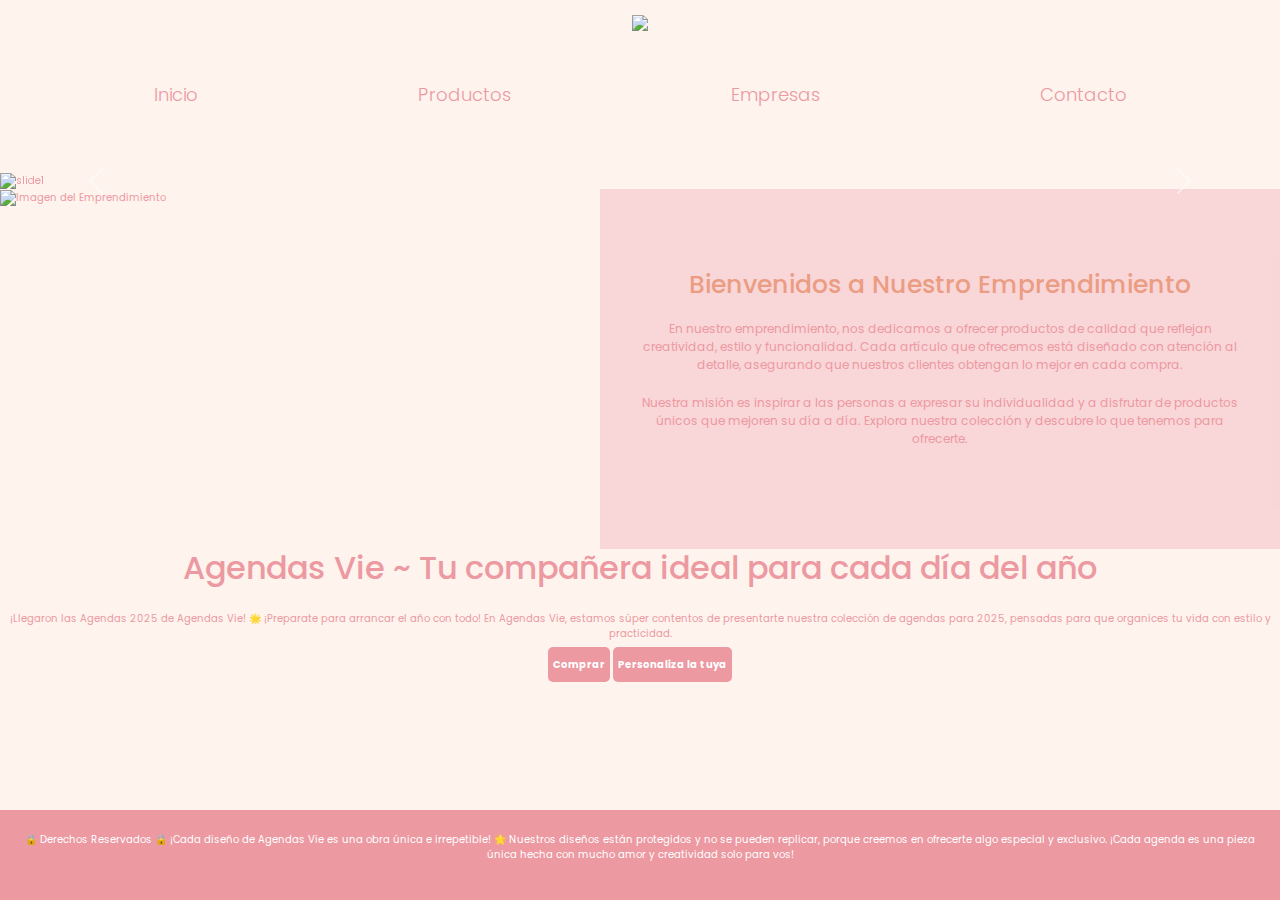
==== index.html @ 56694674 "Primer commit" ====
<!DOCTYPE html>
<html lang="en">

<head>
    <meta charset="UTF-8">
    <meta name="viewport" content="width=, initial-scale=1.0">
    <link href="https://cdn.jsdelivr.net/npm/bootstrap@5.3.3/dist/css/bootstrap.min.css" rel="stylesheet" integrity="sha384-QWTKZyjpPEjISv5WaRU9OFeRpok6YctnYmDr5pNlyT2bRjXh0JMhjY6hW+ALEwIH" crossorigin="anonymous">
    <link rel="stylesheet" href="./styles/style.css">
    <title>V I E - DISEÑOS PERSONALIZADOS</title>

</head>
<body>
    <header>
        <div>
            <center>
                <img src="../coderflex - desarrollo web/IMAGENES/logo.png" />
            </center>
        </div>
        <nav>
            <ul>
                <li><a href="../index.html">Inicio</a></li>
                <li><a href="Pages/productos.html">Productos</a></li>
                <li><a href="Pages/empresas.html">Empresas</a></li>
                <li><a href="Pages/contacto.html">Contacto</a></li>
            </ul>
        </nav>
    </header>
    <div id="carouselExample" class="carousel slide">
        <div class="carousel-inner">
          <div class="carousel-item active">
            <img src="../coderflex - desarrollo web/IMAGENES/1.jpg" class="d-block w-100" alt="slide1">
          </div>
          <div class="carousel-item">
            <img src="../coderflex - desarrollo web/IMAGENES/2.jpg" class="d-block w-100" alt="slide2">
          </div>
          <div class="carousel-item">
            <img src="../coderflex - desarrollo web/IMAGENES/3.jpg" class="d-block w-100" alt="slide3">
          </div>
        </div>
        <button class="carousel-control-prev" type="button" data-bs-target="#carouselExample" data-bs-slide="prev">
          <span class="carousel-control-prev-icon" aria-hidden="true"></span>
          <span class="visually-hidden">Previous</span>
        </button>
        <button class="carousel-control-next" type="button" data-bs-target="#carouselExample" data-bs-slide="next">
          <span class="carousel-control-next-icon" aria-hidden="true"></span>
          <span class="visually-hidden">Next</span>
        </button>
      </div>
    <!-- Contenedor principal para la imagen y la descripción -->
    <div class="main-container">
        <!-- Sección de la imagen -->
        <div class="image-section">
            <img src="../coderflex - desarrollo web/IMAGENES/Imagen principal.jpeg" alt="Imagen del Emprendimiento">
        </div>
        <!-- Sección de la descripción -->
        <div class="description-section">
            <center>
                <h1>Bienvenidos a Nuestro Emprendimiento</h1>
                <p>
                    En nuestro emprendimiento, nos dedicamos a ofrecer productos de calidad que reflejan creatividad, 
                    estilo y funcionalidad. Cada artículo que ofrecemos está diseñado con atención al detalle, 
                    asegurando que nuestros clientes obtengan lo mejor en cada compra.
                </p>
                <p>
                    Nuestra misión es inspirar a las personas a expresar su individualidad y a disfrutar de productos 
                    únicos que mejoren su día a día. Explora nuestra colección y descubre lo que tenemos para ofrecerte.
                </p>
            </center>
        </div>
    </div>

    <section>
        <center>
            <h2>Agendas Vie ~ Tu compañera ideal para cada día del año</h2>
            <img src="../coderflex - desarrollo web/IMAGENES/AgendaDiaria.png" alt="">
            <p>
                ¡Llegaron las Agendas 2025 de Agendas Vie! 🌟
                ¡Preparate para arrancar el año con todo! En Agendas Vie, estamos súper contentos de presentarte nuestra
                colección de agendas para 2025, pensadas para que organices tu vida con estilo y practicidad.
            </p>
            <a class="boton" href="boton" href="#">Comprar</a>
            <a class="boton" href="boton" href="#">Personaliza la tuya</a>
        </center>
    </section>

    <footer>
        <div class="content">
            <p>🔒 Derechos Reservados 🔒

                ¡Cada diseño de Agendas Vie es una obra única e irrepetible!
                🌟 Nuestros diseños están protegidos y no se pueden replicar,
                porque creemos en ofrecerte algo especial y exclusivo.
                ¡Cada agenda es una pieza única hecha con mucho amor y creatividad solo para vos!
            </p>
        </div>
    </footer>

    <script src="https://cdn.jsdelivr.net/npm/bootstrap@5.3.3/dist/js/bootstrap.bundle.min.js" integrity="sha384-YvpcrYf0tY3lHB60NNkmXc5s9fDVZLESaAA55NDzOxhy9GkcIdslK1eN7N6jIeHz" crossorigin="anonymous"></script>
</body>
</html>
---- styles/style.css ----
@import url('https://fonts.googleapis.com/css2?family=Poppins:ital,wght@0,100;0,200;0,300;0,400;0,500;0,600;0,700;0,800;0,900;1,100;1,200;1,300;1,400;1,500;1,600;1,700;1,800;1,900&display=swap');


/* Estilo general del cuerpo de la página */
body {
    font-size: 10px; /* Fuente para todo el texto de la página */
    font-family: "Poppins", sans-serif; /* Elimina el margen predeterminado del cuerpo */
    color: #ec99a2; /* Elimina el padding predeterminado del cuerpo */
    background-color: #fef3ed; /* Color de fondo de la página */
    margin: 0;
    padding: 0;
}

header{
    background-color: #fef3ed;
    padding: 15px;
    text-align: center;
    justify-content: center;
}

.contenedor {
    max-width: 30rem;
    margin: 0 auto;
}
/* Contenedor principal que agrupa la imagen y la descripción */
.main-container {
    display: flex;                    /* Alinea la imagen y la descripción en una fila */
    height: 40vh;                    /* La altura del contenedor es el 100% de la ventana */
}

/* Sección de la imagen */
.image-section {
    flex: 1;                          /* La imagen ocupa la mitad del ancho disponible */
}

.image-section img {
    width: 100%;                      /* La imagen ocupa el 100% del ancho de su contenedor */
    height: 100%;                     /* La imagen ocupa el 100% de la altura de su contenedor */
    object-fit: cover;                /* Cubre todo el espacio disponible sin distorsión */
}

/* Sección de la descripción */
.description-section {
    flex: 1;                          /* La descripción ocupa la otra mitad del ancho */
    padding: 40px;                    /* Espaciado interno */
    display: flex;
    flex-direction: column;           /* Alinea los elementos en una columna */
    justify-content: center;          /* Centra verticalmente el contenido */
    background-color: #f3bdc388;        /* Color de fondo para la sección de descripción */
    color: #ec99a2;                      /* Color del texto */
}

.description-section h1 {
    font-size: 2.5em;                 /* Tamaño del título */
    color: #ea9d83;                   /* Color del título */
    margin-bottom: 20px;              /* Espacio debajo del título */
}

.description-section p {
    font-size: 1.2em;                 /* Tamaño del texto del párrafo */
    line-height: 1.5;                 /* Altura de línea para mejorar la legibilidad */
    margin-bottom: 20px;              /* Espacio debajo de cada párrafo */
}
/* Estilos para la barra de navegación */
nav{
    background-color: #fef3ed; /* Color de fondo para la barra de navegación */
    padding: 20px; /* Espaciado interno en la parte superior e inferior de la barra */
    text-align: center;
    display: flex;
    justify-content: center;
    
}
/* Estilos para la lista no ordenada que contiene los elementos del menú */
nav ul{
    list-style: none; /* Elimina los puntos de la lista (por defecto en listas no ordenadas) */
    display: flex;  /* Utiliza Flexbox para alinear los elementos en una fila */
    justify-content: center; /* Centra los elementos del menú horizontalmente dentro de la barra de navegación */
    margin: 0; /* Elimina el margen de la lista */
    padding: 0; /* Elimina el padding de la lista */
}
/* Estilos para los elementos de la lista (los botones del menú) */
nav ul li{
    list-style: none;
    margin: 10px; /* Añade un espacio de 15px a cada lado de los elementos de la lista */
    padding: 0;
    display: flex;
    justify-content: center;
}
/* Estilos para los enlaces dentro de los elementos del menú */
nav ul li a{
    text-decoration: none;  /* Elimina el subrayado predeterminado en los enlaces */
    color: #ec99a2; /* Establece el color del texto en blanco */
    font-size: 18px;
    font-weight: 300 ; /* Hace el texto del enlace en negrita */
    padding: 20px 100px; /* Añade un espaciado interno al enlace para hacerlo más grande y clickeable */
    border-radius: 5px; /* Color de fondo de los enlaces */
    justify-content: center;
}
/* Estilos para el estado hover de los enlaces del menú (cuando el ratón pasa sobre el enlace) */
nav ul li a:hover{
    background-color: #f2af9d62; /* Cambia el color de fondo cuando el usuario pasa el ratón sobre el enlace */
}

.content{
    padding: 20px;
    text-align: center;

}
.imagenes {
    display: flex;
}
/* BOTONES */
.boton {
    background-color: #ec99a2;
    color: #fff;
    padding: 10px 5px;
    margin-top: 0.5rem;
    font-size: bold;
    text-decoration: none;
    font-weight: bold;
    border-radius: 5px; /* Color de fondo de los enlaces */
    justify-content: center;

}
.boton:hover {
    cursor: pointer;
    background-color: #f2af9d62;
}

/* Contenedor general para todas las cajas de productos */
.product-container {
    display: flex;                  /* Alinea las cajas de productos en una fila */
    justify-content: space-around;  /* Espacia las cajas uniformemente */
    flex-wrap: wrap;                /* Permite que las cajas se envuelvan en una nueva fila si no caben en una */
    padding: 20px;                  /* Espacio alrededor del contenedor */
}

/* Estilo para cada caja de producto individual */
.product-box {
    background-color: #f3bdc3;      /* Color de fondo rosa */
    border: 2px solid #ec99a2;      /* Borde rosa más oscuro */
    border-radius: 10px;            /* Bordes redondeados */
    padding: 20px;                  /* Espacio dentro de la caja */
    text-align: center;             /* Centra el texto y la imagen */
    width: 200px;                   /* Ancho fijo para las cajas */
    margin: 50px;                   /* Espacio entre las cajas */
}

/* Estilo para la imagen del producto */
.product-box img {
    width: 100%;                    /* La imagen ocupa todo el ancho disponible en la caja */
    height: auto;                   /* Mantiene la proporción de la imagen */
    border-radius: 5px;             /* Bordes ligeramente redondeados para la imagen */
}
/* Estilo para el nombre del producto */
.product-box h2 {
    color: #ea9d83;                 /* Color del texto */
    font-size: 18px;                /* Tamaño de la fuente */
    margin: 10px 0;                 /* Espacio arriba y abajo del título */
}

/* Estilo para el precio del producto */
.product-box p {
    color: #ffffff;                 /* Color del texto */
    font-size: 16px;                /* Tamaño de la fuente */
    margin: 0;                      /* Elimina el margen por defecto */
}
/* ajustes en productos. */
.container {
    display: flex;
    padding: 20px;
}

.filters {
    width: 500px;
    padding-right: 20px;
}

.filters h2 {
    font-size: 18px;
    margin-bottom: 10px;
}

.filters label {
    display: block;
    margin-bottom: 10px;
    font-size: 14px;
}

.filters input[type="range"] {
    width: 100%;
    margin: 10px 0;
}

.price-range {
    display: flex;
    justify-content: space-between;
    font-size: 14px;
}

.products {
    flex: 1;
}

.products h1 {
    font-size: 24px;
    margin-bottom: 20px;
}

.product-grid {
    display: grid;
    grid-template-columns: repeat(3, 1fr);
    gap: 20px;
}

.product-card {
    background-color: white;
    padding: 15px;
    border: 1px solid #ddd;
    border-radius: 8px;
    text-align: center;
}

.product-card img {
    width: 100%;
    height: auto;
    margin-bottom: 15px;
}

.product-card h3 {
    font-size: 18px;
    margin-bottom: 10px;
}

.product-card p {
    font-size: 16px;
    color: #555;
}

.location {
    text-align: center;
    margin: 20px auto;
    font-family: Arial, sans-serif;
}

.location h2 {
    font-size: 24px;
    color: #333;
}

.location p {
    font-size: 16px;
    color: #555;
}

.location iframe {
    margin-top: 20px;
    border-radius: 8px;
    box-shadow: 0px 0px 15px rgba(0, 0, 0, 0.1);
}

/* Estilos para el rectángulo rosa */
.centered-box {
    width: 80%; /* Ajusta el ancho al 80% del contenedor padre o de la página */
    margin: 0 auto; /* Centra horizontalmente */
    padding: 20px;
    background-color: #f8dada; /* Color rosa claro */
    border: 2px solid #ff4f81; /* Color de borde más oscuro */
    border-radius: 10px; /* Bordes redondeados */
    text-align: center; /* Alinea el texto en el centro */
    font-size: 14px; /* Tamaño de fuente */
    color: #d49595; /* Color del texto */
}

/* Ajusta el contenedor del carrusel para que ocupe el 100% del ancho */
.carousel-container {
    position: relative;
    width: 100%; /* Ocupa el 100% del ancho de la página */
    height: 50vh; /* El carrusel ocupará el 50% del alto de la ventana */
    overflow: hidden; /* Oculta las imágenes que no están visibles */
   
  }




  /* Oculta los inputs radio porque no queremos que sean visibles */
  input[type="radio"] {
    display: none;
  }
 
  /* Contenedor de las diapositivas */
  .slides {
    display: flex;
    width: 300%; /* Tres imágenes, por lo que el contenedor necesita un ancho 300% */
    height: 100%; /* El contenedor de diapositivas también ocupa el 100% de la altura */
    transition: transform 0.5s ease-in-out; /* Transición suave entre las diapositivas */
  }
 
  /* Cada slide (diapositiva) ocupa el 100% del ancho del contenedor */
  .slide {
    width: 100%;
    flex-shrink: 0;
    height: 100%; /* Cada diapositiva también ocupa el 100% de la altura */
  }
 
  .slide img {
    width: 100%;
    height: 100%;
    object-fit: cover; /* Ajusta la imagen para que ocupe todo el contenedor, recortando si es necesario */
  }
 
  /* Cuando el input radio está seleccionado, el contenedor de diapositivas se transforma, desplazándose a la izquierda */
  #slide-1:checked ~ .slides {
    transform: translateX(0);
  }
 
  #slide-2:checked ~ .slides {
    transform: translateX(-100%);
  }
 
  #slide-3:checked ~ .slides {
    transform: translateX(-200%);
  }
 
  /* Estilos para los puntos de navegación */
  .navigation {
    position: absolute;
    bottom: 20px; /* Se coloca un poco más arriba del borde inferior */
    left: 50%;
    transform: translateX(-50%);
    display: flex;
    gap: 10px;
  }
 
  .nav-dot {
    width: 15px;
    height: 15px;
    background-color: #e7a0a0;
    border-radius: 50%;
    cursor: pointer;
    transition: background-color 0.3s;
  }
 
  /* Cambia el color del punto cuando el radio correspondiente está seleccionado */
  input:checked + .nav-dot {
    background-color: #ff6961;
  }
footer {
    background-color: #ec99a2;
    padding: 2px;
    text-align: center;
    color: #fff;
    position: fixed;
    width: 100%;
    bottom: 0;
}
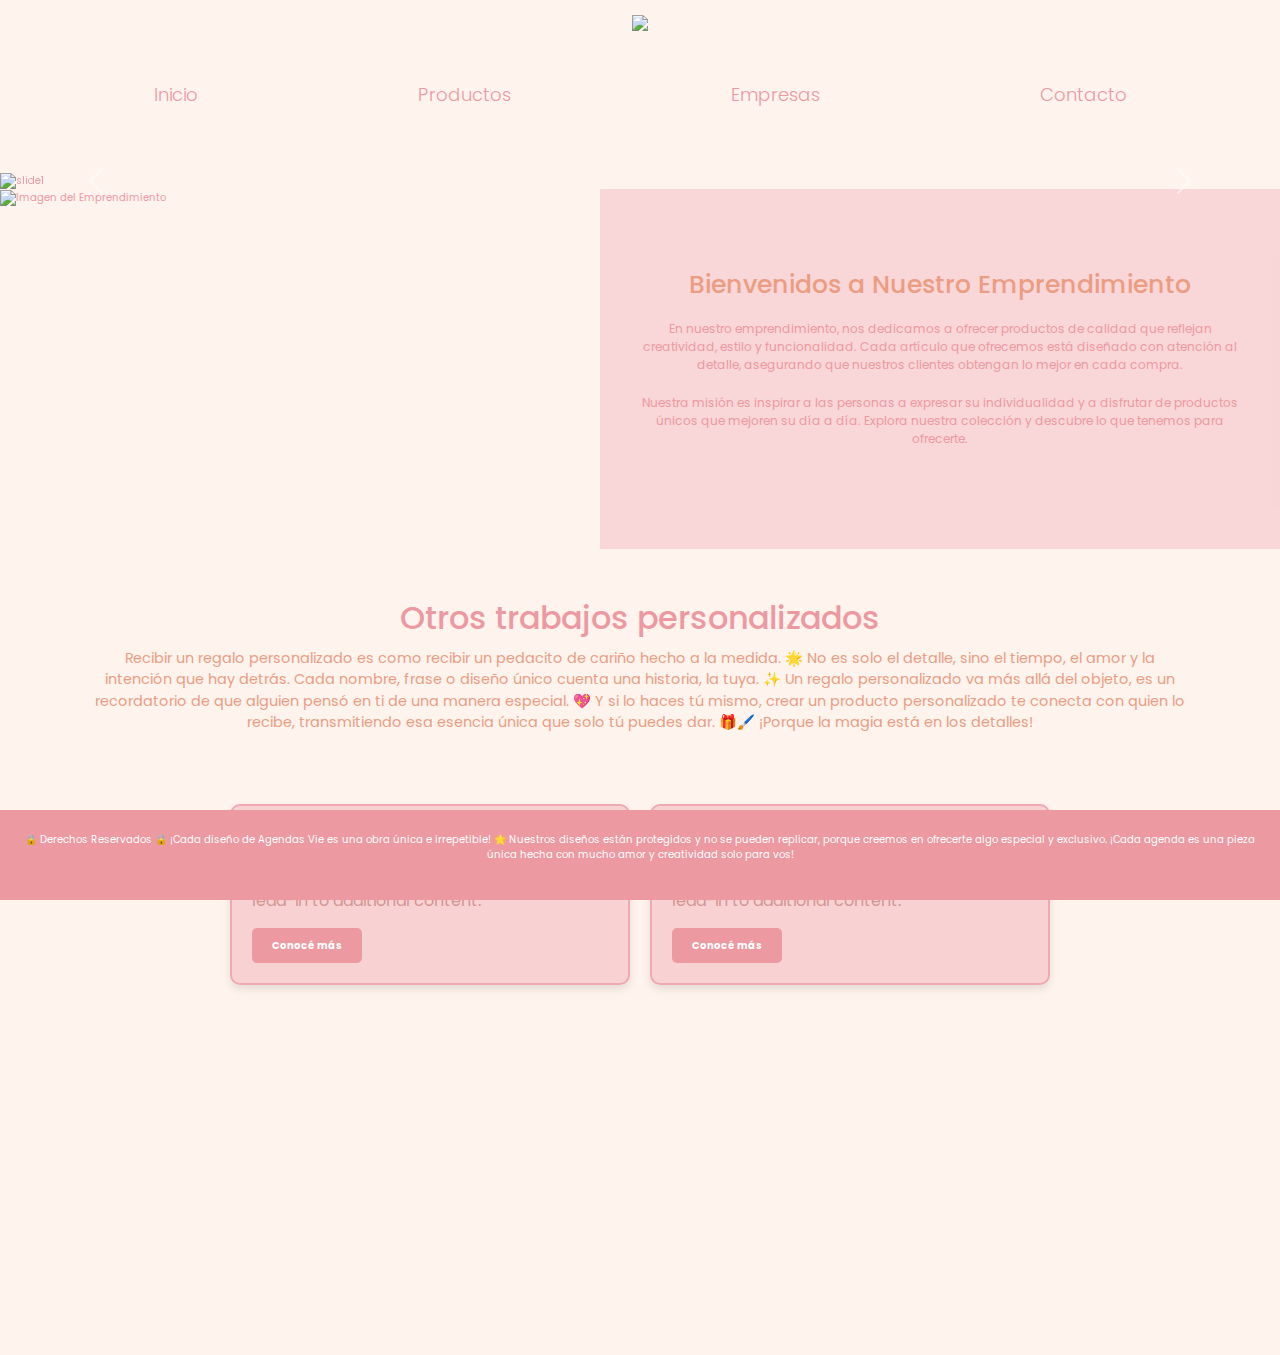
==== commit b8cecf26: "archivos de entrega ch" ====
--- a/index.html
+++ b/index.html
@@ -18,7 +18,7 @@
         </div>
         <nav>
             <ul>
-                <li><a href="../index.html">Inicio</a></li>
+                <li><a href="index.html">Inicio</a></li>
                 <li><a href="Pages/productos.html">Productos</a></li>
                 <li><a href="Pages/empresas.html">Empresas</a></li>
                 <li><a href="Pages/contacto.html">Contacto</a></li>
@@ -69,19 +69,26 @@
         </div>
     </div>
 
-    <section>
-        <center>
-            <h2>Agendas Vie ~ Tu compañera ideal para cada día del año</h2>
-            <img src="../coderflex - desarrollo web/IMAGENES/AgendaDiaria.png" alt="">
-            <p>
-                ¡Llegaron las Agendas 2025 de Agendas Vie! 🌟
-                ¡Preparate para arrancar el año con todo! En Agendas Vie, estamos súper contentos de presentarte nuestra
-                colección de agendas para 2025, pensadas para que organices tu vida con estilo y practicidad.
-            </p>
-            <a class="boton" href="boton" href="#">Comprar</a>
-            <a class="boton" href="boton" href="#">Personaliza la tuya</a>
-        </center>
-    </section>
+    <div class="custom-section">
+        <h2 class="section-title">Otros trabajos personalizados</h2>
+        <p class="section-description">
+            Recibir un regalo personalizado es como recibir un pedacito de cariño hecho a la medida. 🌟 No es solo el detalle, sino el tiempo, el amor y la intención que hay detrás. Cada nombre, frase o diseño único cuenta una historia, la tuya. ✨ Un regalo personalizado va más allá del objeto, es un recordatorio de que alguien pensó en ti de una manera especial. 💖 Y si lo haces tú mismo, crear un producto personalizado te conecta con quien lo recibe, transmitiendo esa esencia única que solo tú puedes dar. 🎁🖌️ ¡Porque la magia está en los detalles!
+        </p>
+    
+        <div class="card-container">
+            <div class="custom-card">
+                <h5 class="card-title">Albúm de fotos</h5>
+                <p class="card-text">With supporting text below as a natural lead-in to additional content.</p>
+                <a href="#" class="btn-custom">Conocé más</a>
+            </div>
+            <div class="custom-card">
+                <h5 class="card-title">Diseños digitales</h5>
+                <p class="card-text">With supporting text below as a natural lead-in to additional content.</p>
+                <a href="#" link="https://www.instagram.com/p/C6FN79Duybf/?img_index=1" class="btn-custom">Conocé más</a>
+            </div>
+        </div>
+    </div>
+      
 
     <footer>
         <div class="content">
--- a/styles/style.css
+++ b/styles/style.css
@@ -10,6 +10,7 @@
     background-color: #fef3ed; /* Color de fondo de la página */
     margin: 0;
     padding: 0;
+    padding-bottom: 300px;
 }
 
 header{
@@ -23,12 +24,31 @@
     max-width: 30rem;
     margin: 0 auto;
 }
+/* Ajustes del contenedor principal en móviles */
+@media (max-width: 768px) {
+    .contenedor {
+        max-width: 100%;
+        padding: 0 10px;
+    }
+}
+
 /* Contenedor principal que agrupa la imagen y la descripción */
 .main-container {
     display: flex;                    /* Alinea la imagen y la descripción en una fila */
     height: 40vh;                    /* La altura del contenedor es el 100% de la ventana */
 }
-
+/* Imagen en móvil */
+@media (max-width: 768px) {
+    .main-container {
+        flex-direction: column;  /* Apila la imagen y la descripción */
+        height: auto;
+    }
+
+    .image-section, .description-section {
+        width: 100%;
+        height: auto;
+    }
+}
 /* Sección de la imagen */
 .image-section {
     flex: 1;                          /* La imagen ocupa la mitad del ancho disponible */
@@ -49,6 +69,17 @@
     justify-content: center;          /* Centra verticalmente el contenido */
     background-color: #f3bdc388;        /* Color de fondo para la sección de descripción */
     color: #ec99a2;                      /* Color del texto */
+}
+@media (max-width: 768px) {
+    .description-section h1 {
+        font-size: 1.5em;
+        text-align: center;
+    }
+
+    .description-section p {
+        font-size: 1em;
+        text-align: center;
+    }
 }
 
 .description-section h1 {
@@ -97,11 +128,34 @@
     border-radius: 5px; /* Color de fondo de los enlaces */
     justify-content: center;
 }
+
+@media (max-width: 768px) {
+    nav ul {
+        flex-direction: column;
+    }
+
+    nav ul li a {
+        padding: 10px 20px;
+        font-size: 16px;
+    }
+}
 /* Estilos para el estado hover de los enlaces del menú (cuando el ratón pasa sobre el enlace) */
 nav ul li a:hover{
     background-color: #f2af9d62; /* Cambia el color de fondo cuando el usuario pasa el ratón sobre el enlace */
 }
 
+@media (max-width: 768px) {
+    .product-container {
+        flex-direction: column;
+        align-items: center;
+        padding: 0;
+    }
+
+    .product-box {
+        width: 90%;
+        margin: 10px 0;
+    }
+}
 .content{
     padding: 20px;
     text-align: center;
@@ -259,7 +313,12 @@
     border-radius: 8px;
     box-shadow: 0px 0px 15px rgba(0, 0, 0, 0.1);
 }
-
+@media (max-width: 768px) {
+    .custom-card {
+        width: 100%;
+        padding: 15px;
+    }
+}
 /* Estilos para el rectángulo rosa */
 .centered-box {
     width: 80%; /* Ajusta el ancho al 80% del contenedor padre o de la página */
@@ -282,6 +341,98 @@
    
   }
 
+  @media (max-width: 768px) {
+    .carousel-container {
+        height: 20vh;
+    }
+
+    .slides {
+        width: 100%;
+    }
+}
+/* Sección de trabajos personalizados */
+.custom-section {
+    background-color: #fef3ed;
+    padding: 50px;
+    text-align: center;
+}
+
+.section-title {
+    font-family: "Poppins", sans-serif;
+    color: #ec99a2;
+    font-size: 2rem;
+    margin-bottom: 10px;
+}
+
+.section-description {
+    font-family: "Poppins", sans-serif;
+    color: #ea9d83;
+    font-size: 0.9rem;
+    margin-bottom: 50px;
+    padding: 0 40px;
+}
+
+/* Contenedor de las tarjetas */
+.card-container {
+    display: flex;
+    justify-content: center;
+    gap: 20px;
+    padding: 20px;
+}
+
+/* Estilo para cada tarjeta */
+.custom-card {
+    background-color: #f3bdc39f;
+    border: 2px solid #ec99a3b6;
+    border-radius: 10px;
+    padding: 20px;
+    width: 400px;
+    text-align: left;
+    box-shadow: 0 4px 8px rgba(0, 0, 0, 0.1);
+    font-family: "Poppins", sans-serif;
+}
+
+.card-title {
+    color: #ea9d83;
+    font-size: 12px;
+    margin-bottom: 15px;
+}
+
+.card-text {
+    font-size: 1rem;
+    color: #ffffff;
+    margin-bottom: 20px;
+}
+
+/* Estilo del botón */
+.btn-custom {
+    background-color: #ec99a2;
+    color: #fff;
+    padding: 10px 20px;
+    text-decoration: none;
+    font-weight: bold;
+    border-radius: 5px;
+    display: inline-block;
+}
+
+.btn-custom:hover {
+    background-color: #f2af9d62;
+    color: #fff;
+}
+
+/* Responsividad */
+@media (max-width: 768px) {
+    .card-container {
+        flex-direction: column;
+        align-items: center;
+    }
+
+    .custom-card {
+        width: 100%;
+    }
+}
+
+
 
 
 
@@ -347,12 +498,90 @@
   input:checked + .nav-dot {
     background-color: #ff6961;
   }
+/* Estilo para las tarjetas */
+.card {
+    background-color: #f8dada; /* Fondo rosa claro para las tarjetas */
+    border: 2px solid #ec99a2; /* Borde rosa oscuro */
+    border-radius: 10px; /* Bordes redondeados */
+    box-shadow: 0 4px 8px rgba(0, 0, 0, 0.1); /* Sombra suave */
+    margin-bottom: 20px; /* Espaciado entre tarjetas */
+    padding: 20px;
+}
+
+/* Estilo para los títulos de las tarjetas */
+.card-title {
+    color: #ea9d83; /* Color del título */
+    font-size: 1.5rem; /* Tamaño del título */
+    margin-bottom: 10px;
+}
+
+/* Estilo para el texto del cuerpo de las tarjetas */
+.card-text {
+    color: #d49595; /* Texto de color rosa medio */
+    font-size: 1rem; /* Tamaño del texto */
+    margin-bottom: 15px;
+}
+
+/* Estilo para los botones dentro de las tarjetas */
+.btn-primary {
+    background-color: #ec99a2; /* Color de fondo rosa oscuro */
+    border: none; /* Sin borde */
+    color: white; /* Texto en blanco */
+    padding: 10px 20px; /* Espaciado interno del botón */
+    border-radius: 5px; /* Bordes redondeados */
+    font-weight: bold; /* Texto en negrita */
+    text-decoration: none; /* Sin subrayado */
+    transition: background-color 0.3s ease; /* Efecto de transición en hover */
+}
+
+/* Cambia el color del botón al hacer hover */
+.btn-primary:hover {
+    background-color: #f2af9d62; /* Un tono más claro de rosa al hacer hover */
+    cursor: pointer;
+}
+
+/* Estilo para las columnas */
+.row {
+    display: flex;
+    flex-wrap: wrap; /* Permite que las columnas se ajusten en pantallas pequeñas */
+    justify-content: space-between;
+}
+
+.col-sm-6 {
+    flex: 1;
+    max-width: 48%; /* Ajusta el ancho de las columnas */
+    margin-bottom: 20px; /* Espacio entre columnas en pantallas pequeñas */
+}
+
+/* Ajuste para pantallas más pequeñas (móviles) */
+@media (max-width: 768px) {
+    .col-sm-6 {
+        max-width: 100%; /* Columnas ocupan el ancho completo en móviles */
+        margin-bottom: 20px;
+    }
+
+    .card {
+        padding: 15px;
+    }
+}
+
 footer {
     background-color: #ec99a2;
-    padding: 2px;
+    margin-top: 40px;
+    padding: 2px ;
     text-align: center;
     color: #fff;
     position: fixed;
     width: 100%;
     bottom: 0;
-}
+    position: fixed;
+}
+@media (max-width: 768px) {
+    footer {
+        padding: 5px;
+    }
+}
+
+
+
+
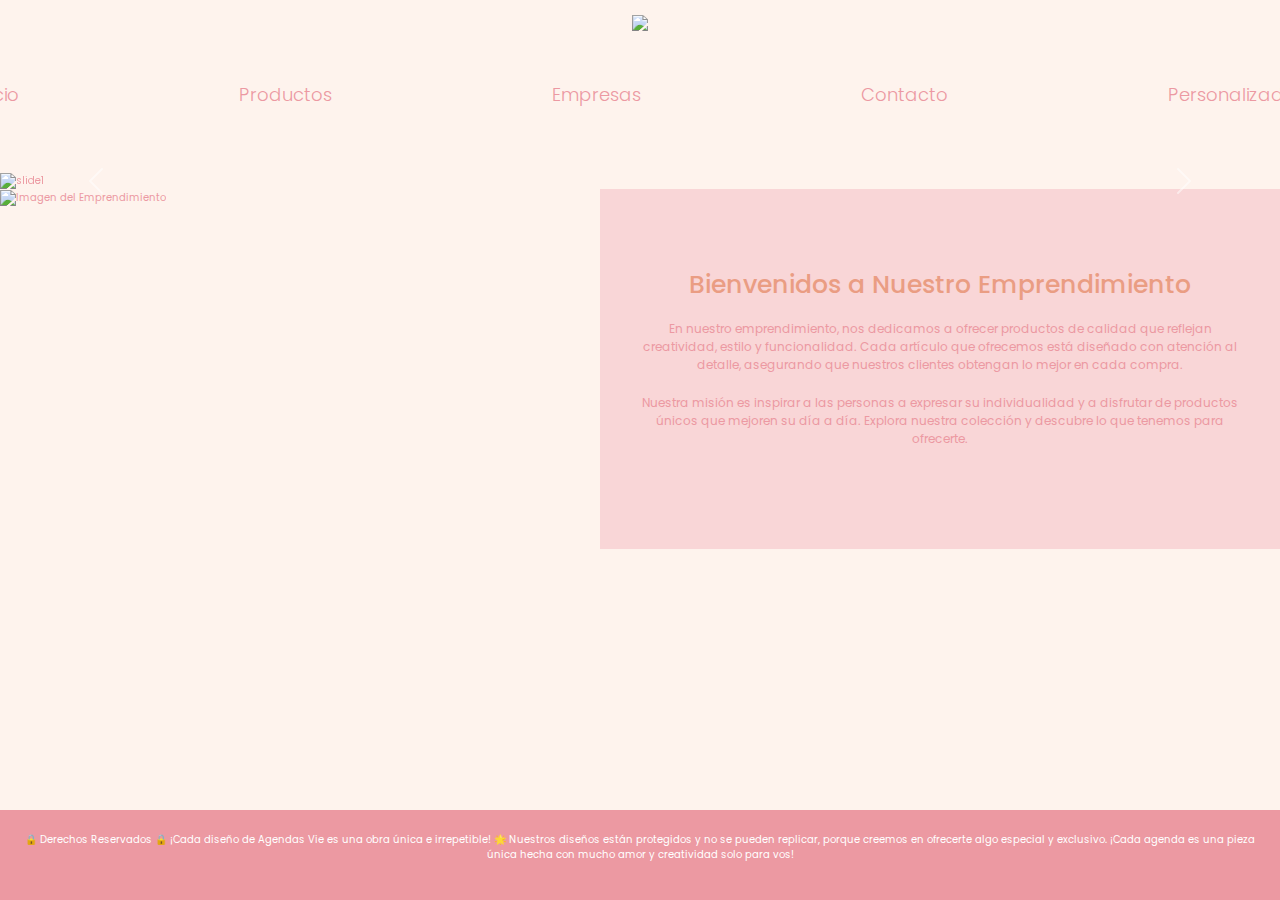
==== commit 7e3f195f: "Mensaje descriptivo de tus cambios" ====
--- a/index.html
+++ b/index.html
@@ -22,6 +22,7 @@
                 <li><a href="Pages/productos.html">Productos</a></li>
                 <li><a href="Pages/empresas.html">Empresas</a></li>
                 <li><a href="Pages/contacto.html">Contacto</a></li>
+                <li><a href="pages/Personalizados.html">Personalizados</a></li>
             </ul>
         </nav>
     </header>
@@ -68,27 +69,7 @@
             </center>
         </div>
     </div>
-
-    <div class="custom-section">
-        <h2 class="section-title">Otros trabajos personalizados</h2>
-        <p class="section-description">
-            Recibir un regalo personalizado es como recibir un pedacito de cariño hecho a la medida. 🌟 No es solo el detalle, sino el tiempo, el amor y la intención que hay detrás. Cada nombre, frase o diseño único cuenta una historia, la tuya. ✨ Un regalo personalizado va más allá del objeto, es un recordatorio de que alguien pensó en ti de una manera especial. 💖 Y si lo haces tú mismo, crear un producto personalizado te conecta con quien lo recibe, transmitiendo esa esencia única que solo tú puedes dar. 🎁🖌️ ¡Porque la magia está en los detalles!
-        </p>
-    
-        <div class="card-container">
-            <div class="custom-card">
-                <h5 class="card-title">Albúm de fotos</h5>
-                <p class="card-text">With supporting text below as a natural lead-in to additional content.</p>
-                <a href="#" class="btn-custom">Conocé más</a>
-            </div>
-            <div class="custom-card">
-                <h5 class="card-title">Diseños digitales</h5>
-                <p class="card-text">With supporting text below as a natural lead-in to additional content.</p>
-                <a href="#" link="https://www.instagram.com/p/C6FN79Duybf/?img_index=1" class="btn-custom">Conocé más</a>
-            </div>
-        </div>
-    </div>
-      
+   
 
     <footer>
         <div class="content">
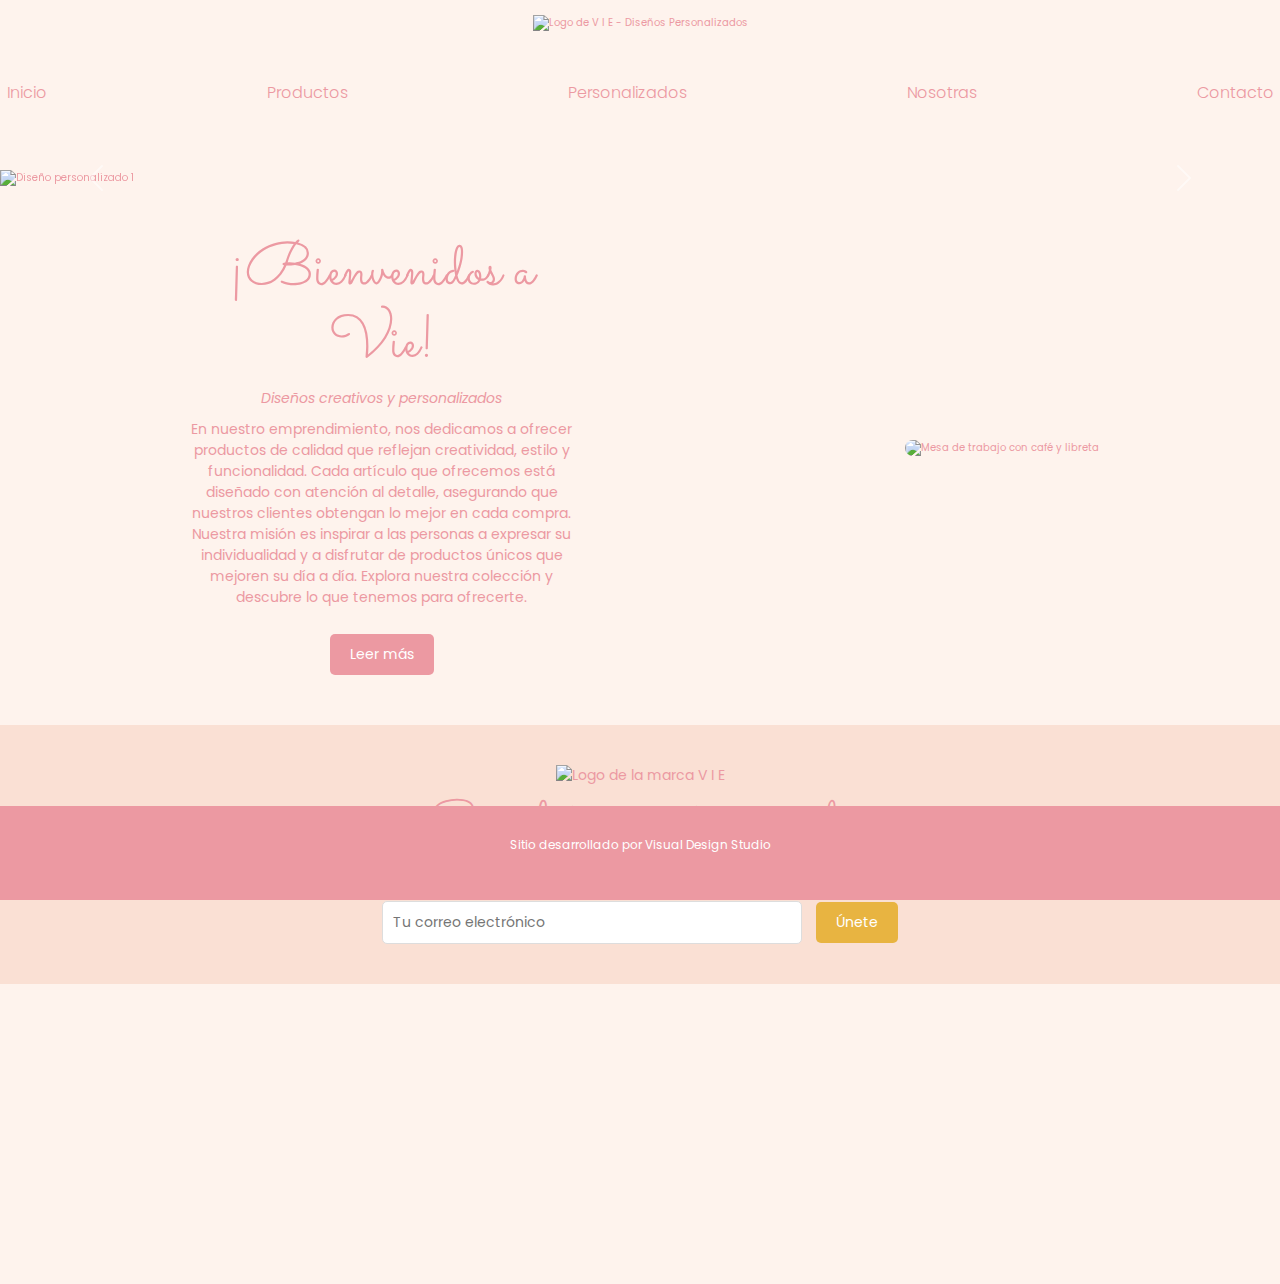
==== commit 0919c2c2: "Actualización de imágenes y páginas" ====
--- a/index.html
+++ b/index.html
@@ -1,41 +1,68 @@
 <!DOCTYPE html>
-<html lang="en">
+<html lang="es">
 
 <head>
     <meta charset="UTF-8">
-    <meta name="viewport" content="width=, initial-scale=1.0">
+    <meta name="viewport" content="width=device-width, initial-scale=1.0">
+    
+    <!-- Meta Description -->
+    <meta name="description" content="V I E ofrece diseños personalizados de alta calidad que reflejan creatividad, estilo y funcionalidad. Descubre nuestra colección única y productos personalizados.">
+
+    <!-- Meta Keywords -->
+    <meta name="keywords" content="diseños personalizados, creatividad, productos únicos, individualidad, calidad, emprendimiento">
+
+    <!-- Open Graph Meta Tags (para compartir en redes sociales) -->
+    <meta property="og:title" content="V I E - Diseños Personalizados">
+    <meta property="og:description" content="Descubre nuestros productos personalizados y creativos. Inspiración y estilo en cada artículo que ofrecemos.">
+    <meta property="og:image" content="../coderflex - desarrollo web/IMAGENES/logo.png">
+    <meta property="og:url" content="https://tusitio.com">
+    <meta property="og:type" content="website">
+
+    <!-- Twitter Card Meta Tags -->
+    <meta name="twitter:card" content="summary_large_image">
+    <meta name="twitter:title" content="V I E - Diseños Personalizados">
+    <meta name="twitter:description" content="Productos creativos y personalizados, diseñados para expresar tu individualidad.">
+    <meta name="twitter:image" content="../coderflex - desarrollo web/IMAGENES/logo.png">
+
+    <!-- Title -->
+    <title>V I E - Diseños Personalizados</title>
+
+    <!-- Bootstrap CSS -->
     <link href="https://cdn.jsdelivr.net/npm/bootstrap@5.3.3/dist/css/bootstrap.min.css" rel="stylesheet" integrity="sha384-QWTKZyjpPEjISv5WaRU9OFeRpok6YctnYmDr5pNlyT2bRjXh0JMhjY6hW+ALEwIH" crossorigin="anonymous">
+
+    <!-- Custom CSS -->
     <link rel="stylesheet" href="./styles/style.css">
-    <title>V I E - DISEÑOS PERSONALIZADOS</title>
 
+    <!-- Google Font -->
+    <link href="https://fonts.googleapis.com/css2?family=Sacramento&display=swap" rel="stylesheet">
 </head>
+  
 <body>
     <header>
         <div>
             <center>
-                <img src="../coderflex - desarrollo web/IMAGENES/logo.png" />
+                <!-- Agregar alt en la imagen para mejorar el SEO -->
+                <img src="../coderflex - desarrollo web/IMAGENES/logo.png" alt="Logo de V I E - Diseños Personalizados" />
             </center>
         </div>
         <nav>
             <ul>
                 <li><a href="index.html">Inicio</a></li>
                 <li><a href="Pages/productos.html">Productos</a></li>
-                <li><a href="Pages/empresas.html">Empresas</a></li>
+                <li><a href="Pages/Personalizados.html">Personalizados</a></li>
+                <li><a href="pages/Nosotras.html">Nosotras</a></li>
                 <li><a href="Pages/contacto.html">Contacto</a></li>
-                <li><a href="pages/Personalizados.html">Personalizados</a></li>
             </ul>
         </nav>
     </header>
+
     <div id="carouselExample" class="carousel slide">
         <div class="carousel-inner">
           <div class="carousel-item active">
-            <img src="../coderflex - desarrollo web/IMAGENES/1.jpg" class="d-block w-100" alt="slide1">
+            <img src="../coderflex - desarrollo web/IMAGENES/1.png" class="d-block w-100" alt="Diseño personalizado 1">
           </div>
           <div class="carousel-item">
-            <img src="../coderflex - desarrollo web/IMAGENES/2.jpg" class="d-block w-100" alt="slide2">
-          </div>
-          <div class="carousel-item">
-            <img src="../coderflex - desarrollo web/IMAGENES/3.jpg" class="d-block w-100" alt="slide3">
+            <img src="../coderflex - desarrollo web/IMAGENES/3.png" class="d-block w-100" alt="Diseño personalizado 2">
           </div>
         </div>
         <button class="carousel-control-prev" type="button" data-bs-target="#carouselExample" data-bs-slide="prev">
@@ -46,43 +73,47 @@
           <span class="carousel-control-next-icon" aria-hidden="true"></span>
           <span class="visually-hidden">Next</span>
         </button>
-      </div>
-    <!-- Contenedor principal para la imagen y la descripción -->
-    <div class="main-container">
-        <!-- Sección de la imagen -->
-        <div class="image-section">
-            <img src="../coderflex - desarrollo web/IMAGENES/Imagen principal.jpeg" alt="Imagen del Emprendimiento">
+    </div>
+
+    <main class="intro-section">
+        <article class="intro-content">
+          <!-- Encabezado h1 para mejorar la jerarquía del contenido -->
+          <h1 class="titulo-content">¡Bienvenidos a Vie!</h1>
+          <p class="role">Diseños creativos y personalizados</p>
+          <p>En nuestro emprendimiento, nos dedicamos a ofrecer productos de calidad que reflejan creatividad, 
+            estilo y funcionalidad. Cada artículo que ofrecemos está diseñado con atención al detalle, 
+            asegurando que nuestros clientes obtengan lo mejor en cada compra.
+            Nuestra misión es inspirar a las personas a expresar su individualidad y a disfrutar de productos 
+            únicos que mejoren su día a día. Explora nuestra colección y descubre lo que tenemos para ofrecerte.
+          </p>
+          <a href="#" class="read-more">Leer más</a>
+        </article>
+        <figure class="intro-image">
+          <!-- Agregar alt a la imagen para SEO -->
+          <img src="../coderflex - desarrollo web/IMAGENES/Diseño sin título (3).png" alt="Mesa de trabajo con café y libreta">
+        </figure>
+    </main>
+
+    <!-- Sección de Suscripción -->
+    <section class="subscription-section">
+        <div class="subscription-content">
+            <img src="../coderflex - desarrollo web/IMAGENES/suscripcion.png" alt="Logo de la marca V I E" class="logo">
+            <h2 class="titulo-suscripcion">Suscríbete a nuestros emails</h2>
+            <p>Únete a la lista para conocer las últimas novedades.</p>
+            <form action="#" method="POST" class="subscription-form">
+                <input type="email" name="email" placeholder="Tu correo electrónico" required>
+                <button type="submit">Únete</button>
+            </form>
         </div>
-        <!-- Sección de la descripción -->
-        <div class="description-section">
-            <center>
-                <h1>Bienvenidos a Nuestro Emprendimiento</h1>
-                <p>
-                    En nuestro emprendimiento, nos dedicamos a ofrecer productos de calidad que reflejan creatividad, 
-                    estilo y funcionalidad. Cada artículo que ofrecemos está diseñado con atención al detalle, 
-                    asegurando que nuestros clientes obtengan lo mejor en cada compra.
-                </p>
-                <p>
-                    Nuestra misión es inspirar a las personas a expresar su individualidad y a disfrutar de productos 
-                    únicos que mejoren su día a día. Explora nuestra colección y descubre lo que tenemos para ofrecerte.
-                </p>
-            </center>
-        </div>
-    </div>
-   
+    </section>
 
     <footer>
         <div class="content">
-            <p>🔒 Derechos Reservados 🔒
-
-                ¡Cada diseño de Agendas Vie es una obra única e irrepetible!
-                🌟 Nuestros diseños están protegidos y no se pueden replicar,
-                porque creemos en ofrecerte algo especial y exclusivo.
-                ¡Cada agenda es una pieza única hecha con mucho amor y creatividad solo para vos!
-            </p>
+          <p>Sitio desarrollado por Visual Design Studio</p>            
         </div>
     </footer>
 
+    <!-- Bootstrap JS -->
     <script src="https://cdn.jsdelivr.net/npm/bootstrap@5.3.3/dist/js/bootstrap.bundle.min.js" integrity="sha384-YvpcrYf0tY3lHB60NNkmXc5s9fDVZLESaAA55NDzOxhy9GkcIdslK1eN7N6jIeHz" crossorigin="anonymous"></script>
 </body>
-</html>+</html>
--- a/styles/style.css
+++ b/styles/style.css
@@ -122,7 +122,7 @@
 nav ul li a{
     text-decoration: none;  /* Elimina el subrayado predeterminado en los enlaces */
     color: #ec99a2; /* Establece el color del texto en blanco */
-    font-size: 18px;
+    font-size: 16px;
     font-weight: 300 ; /* Hace el texto del enlace en negrita */
     padding: 20px 100px; /* Añade un espaciado interno al enlace para hacerlo más grande y clickeable */
     border-radius: 5px; /* Color de fondo de los enlaces */
@@ -159,6 +159,7 @@
 .content{
     padding: 20px;
     text-align: center;
+    font-size: 12px;
 
 }
 .imagenes {
@@ -300,12 +301,12 @@
 
 .location h2 {
     font-size: 24px;
-    color: #333;
+    color: #ec99a2;
 }
 
 .location p {
     font-size: 16px;
-    color: #555;
+    color: #ec99a2;
 }
 
 .location iframe {
@@ -432,7 +433,9 @@
     }
 }
 
-
+.welcome-title {
+    animation: fadeInUp 0.8s ease forwards;
+  }
 
 
 
@@ -566,22 +569,336 @@
 }
 
 footer {
-    background-color: #ec99a2;
-    margin-top: 40px;
-    padding: 2px ;
-    text-align: center;
-    color: #fff;
     position: fixed;
-    width: 100%;
-    bottom: 0;
-    position: fixed;
-}
+    bottom: 0; /* Se coloca en la parte inferior */
+    background-color: #ec99a2; /* Color de fondo del footer */
+    left: 0; /* Inicia desde el borde izquierdo */
+    width: 100%; /* Ocupa todo el ancho de la ventana */
+    color: white; /* Color del texto */
+    text-align: center; /* Centra el texto */
+    padding: 10px 0; /* Espacio dentro del footer */
+  }
+
 @media (max-width: 768px) {
     footer {
         padding: 5px;
     }
 }
-
-
-
-
+/* Sección de suscripción */
+.titulo-suscripcion {
+    font-family: 'Sacramento', cursive;
+    font-size: 48px;  /* Tamaño ajustable según diseño */
+    text-align: center;
+    color: #ec99a2;  /* Puedes cambiar el color si lo prefieres */
+    margin-bottom: 10px;
+  }
+.subscription-section {
+    background-color: #fae0d4;
+    padding: 40px 20px;
+    text-align: center;
+    font-family: .sacramento-regular {
+        font-family: "Sacramento", cursive;
+        font-weight: 500;
+        font-style: normal;
+      }
+      ;
+    
+  }
+  
+  .subscription-content {
+    max-width: 600px;
+    margin: 0 auto;
+    font-size: 14px;
+  }
+  
+  .logo {
+    width: 50px;
+    margin-bottom: 10px;
+  }
+  
+  .subscription-form input {
+    padding: 10px;
+    width: 70%;
+    margin-right: 10px;
+    border: 1px solid #ddd;
+    border-radius: 5px;
+  }
+  
+  .subscription-form button {
+    padding: 10px 20px;
+    background-color: #e8b441;
+    color: white;
+    border: none;
+    border-radius: 5px;
+    cursor: pointer;
+  }
+  
+  .subscription-form button:hover {
+    background-color: #d29736;
+  }
+
+  @media (max-width: 768px) {
+    .intro-section {
+      flex-direction: column;
+      text-align: center;
+    }
+    .intro-content {
+      margin-bottom: 20px;
+    }
+    .intro-image img {
+      max-width: 90%;
+    }
+    .subscription-form input {
+      width: 100%;
+      margin-bottom: 10px;
+    }
+    .subscription-form button {
+      width: 100%;
+    }
+  }
+
+
+/* Sección de introducción */
+.intro-section {
+    display: flex;
+    justify-content: space-around;
+    align-items: center;
+    padding: 50px 20px;
+    background-color: #fef3ed;
+  }
+  
+  .intro-content {
+    max-width: 400px;
+    font-size: 14px;
+    text-align: center;
+  }
+
+  .titulo-content{
+    font-family: 'Sacramento', cursive;
+    font-size: 60px;  /* Tamaño ajustable según diseño */
+    text-align: center;
+    color: #ec99a2;  /* Puedes cambiar el color si lo prefieres */ 
+  }
+
+  .highlight {
+    color: #ea9d83;
+  }
+  
+  .role {
+    font-style: italic;
+    margin-bottom: 10px;
+    text-align: center;
+  }
+  
+  .read-more {
+    display: inline-block;
+    margin-top: 10px;
+    padding: 10px 20px;
+    background-color: #ec99a2;
+    color: white;
+    text-decoration: none;
+    border-radius: 5px;
+  }
+  
+  .read-more:hover {
+    background-color: #f2b09d;
+  }
+  
+  .intro-image img {
+    width: 100%;
+    border-radius: 10px;
+  }
+
+  .contact-section {   
+    max-width: 600px;
+    margin: 50px auto;
+    padding: 20px;
+    background-color: #fff;
+    border-radius: 8px;
+    box-shadow: 0 0 10px rgba(0, 0, 0, 0.1);
+  
+    h1 {
+      text-align: center;
+      margin-bottom: 20px;
+      color: #ec99a2;  /* Puedes cambiar el color si lo prefieres */ 
+      font-size: 20px;
+    }
+  
+    p {
+      text-align: center;
+      margin-bottom: 10px;
+      font-size: 14px;
+        a {
+        color: #ec99a2;
+        text-decoration: none;
+  
+        &:hover {
+          text-decoration: underline;
+        }
+      }
+    }
+  
+    form {
+      display: flex;
+      flex-direction: column;
+      font-size: 14px;
+  
+      label {
+        margin-bottom: 5px;
+        font-weight: bold;
+        color: #ec99a2;
+      }
+  
+      input, textarea {
+        margin-bottom: 20px;
+        padding: 10px;
+        border: 1px solid #ddd;
+        border-radius: 5px;
+        font-size: 14px;
+      }
+  
+      button {
+        background-color: #ec99a2;
+        color: #ffffff;
+        border: none;
+        padding: 10px;
+        border-radius: 5px;
+        cursor: pointer;
+        font-size: 16px;
+  
+        &:hover {
+          background-color: #ff9191;
+        }
+      }
+    }
+  
+    .contact-info {
+      text-align: center;
+      margin-bottom: 20px;
+  
+      p {
+        margin-bottom: 5px;
+      }
+    }
+  }
+  
+  // Media Queries
+  @media (max-width: 768px) {
+    .contact-section {
+      padding: 15px;
+  
+      form {
+        label, input, textarea {
+          font-size: 14px;
+        }
+  
+        button {
+          font-size: 14px;
+        }
+      }
+    }
+  
+    header nav ul {
+      flex-direction: column;
+  
+      li {
+        margin-bottom: 10px;
+      }
+    }
+  }
+  
+  @media (max-width: 480px) {
+    .contact-section {
+      margin: 20px;
+  
+      h1 {
+        font-size: 20px;
+      }
+    }
+  }
+
+/*css de nosotras*/
+
+  .image-section {
+    width: 100%;
+    height: 400px;
+    overflow: hidden;
+}
+
+.image-section img {
+    width: 100%;
+    height: 100%;
+    object-fit: cover; /* Ajusta la imagen para que cubra completamente el área */
+}
+
+.text-section {
+    padding: 40px;
+    text-align: center;
+    font-family: 'Sacramento', cursive;
+    font-size: 48px;  /* Tamaño ajustable según diseño */
+    text-align: center;
+    color: #ec99a2;  /* Puedes cambiar el color si lo prefieres */
+     
+}
+
+    
+}
+
+.text-section h1 {
+    font-size: 3rem;
+    margin-bottom: 20px;
+    
+}
+
+.text-section p {
+    font-size: 1.2rem;
+    margin-bottom: 20px;
+    font-family: "Poppins", sans-serif;
+}
+
+.text-section a {
+    color: #333;
+    text-decoration: none;
+}
+
+}
+
+/* Media queries para dispositivos más pequeños */
+@media (max-width: 768px) {
+    .image-section {
+        height: 300px; /* Reduce el tamaño de la imagen en pantallas más pequeñas */
+    }
+
+    .text-section {
+        padding: 20px; /* Reduce el padding en dispositivos pequeños */
+    }
+
+    .text-section h1 {
+        font-size: 2.5rem; /* Reduce el tamaño del título */
+    }
+
+    .text-section p {
+        font-size: 1rem; /* Reduce el tamaño del texto */
+    }
+
+}
+
+@media (max-width: 480px) {
+    .image-section {
+        height: 200px; /* Aún más pequeña para pantallas muy pequeñas */
+    }
+
+    .text-section {
+        padding: 15px; /* Reduce aún más el padding */
+    }
+
+    .text-section h1 {
+        font-size: 2rem; /* Ajusta el tamaño del título */
+    }
+
+    .text-section p {
+        font-size: 0.9rem; /* Ajusta el tamaño del texto */
+    }
+
+
+
